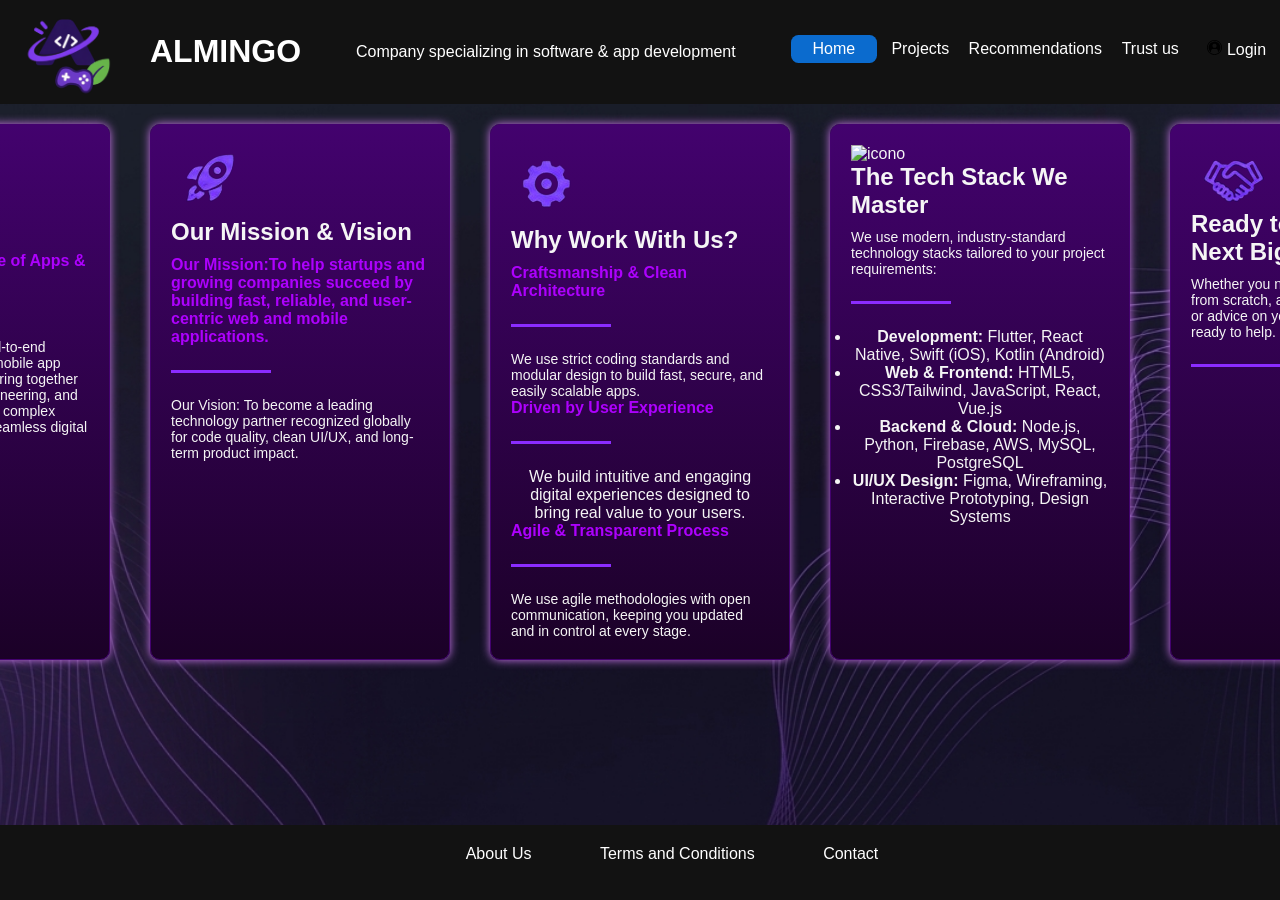
==== index.html @ 81d729e3 "update ada" ====
<!DOCTYPE html>
<html lang="en">

<head>
    <meta charset="UTF-8">
    <meta name="viewport" content="width=device-width, initial-scale=1.0">
    <title>Home · ALMINGO S.L.</title>
    <link rel="stylesheet" href="css/global.css" />
    <link rel="stylesheet" href="css/index.css" />
    <link rel="icon" type="image/x-icon" href="images/favicon/logo.svg" />
</head>

<body>
    <header>
        <a href="index.html"><img class="logo" src="images/logo.png" alt="Logo"></a>
        <h1>ALMINGO</h1>
        <p>Company specializing in software & app development</p>
        <nav>
            <ul class="menuNivel1">
                <li class="sinSubMenu active"><a href="index.html">Home</a></li>
                <li>
                    <a href="projects.html">Projects</a>
                    <ul class="menuNivel2">
                        <li><a href="apps.html">Apps</a></li>
                        <li class="subMenuUltimo"><a href="software.html">Software</a></li>
                    </ul>
                </li>
                <li class="sinSubMenu"><a href="recommendations.html">Recommendations</a></li>
                <li class="sinSubMenu"><a href="trust-us.html">Trust us</a></li>
                <li>
                    <a href="login.html">
                        <img class="iconoMenu" src="images/login.svg" alt="iconoMenu" />
                        Login
                    </a>
                    <ul class="menuNivel2">
                        <li class="subMenuUltimo"><a href="register.html">Register</a></li>
                    </ul>
                </li>
            </ul>
        </nav>
    </header>


    <main>
        <div class="Categoria">
            <div class="informacion">
                <img class="icono" src="images/fotoAbout.png" alt="icono" />
                <h2>About Us </h2>
                <h3>Engineering the Future of Apps & Digital Products</h3>
                <hr class="separacion-about">
                <p>We are Almingo.SL, an end-to-end software engineering and mobile app development agency. We bring
                    together product design, robust engineering, and agile methodologies to turn complex business
                    challenges into seamless digital products.</p>

            </div>

            <div class="informacion">
                <img class="icono" src="images/coheteVsion.png" alt="icono" />
                <h2>Our Mission & Vision</h2>
                        <h3>Our Mission:To help startups and growing companies succeed by building fast,
                        reliable, and user-centric web and mobile applications.</h3>
                        <hr class="separacion-about">
                 
                        <p> Our Vision: To become a leading technology partner recognized globally for code
                        quality, clean UI/UX, and long-term product impact.</p>
                   
            </div>
            <div class="informacion">
                <img class="icono" src="images/tuercaWork.png" alt="icono" />
                <h2>Why Work With Us?</h2>
                <h3>Craftsmanship & Clean Architecture</h3>
                <hr class="separacion-about">
                <p>We use strict coding standards and modular design to build fast, secure, and easily scalable apps.</p>
                <h3>Driven by User Experience</h3>
                <hr class="separacion-about">
                </p>We build intuitive and engaging digital experiences designed to bring real value to your users.</p>
                    
                <h3>Agile & Transparent Process</h3>
                <hr class="separacion-about">
                <p>We use agile methodologies with open communication, keeping you updated and in control at every stage.</p>
            </div>

            <div class="informacion">
                <img class="icono" src="images/techfiles.png" alt="icono" />
                <h2>The Tech Stack We Master</h2>
                <p>We use modern, industry-standard technology stacks tailored to your project requirements:</p>
                <hr class="separacion-about">
                <ul>
                    <li><strong>Development:</strong> Flutter, React Native, Swift (iOS), Kotlin (Android)</li>
                    <li><strong>Web & Frontend:</strong> HTML5, CSS3/Tailwind, JavaScript, React, Vue.js</li>
                    <li><strong>Backend & Cloud:</strong> Node.js, Python, Firebase, AWS, MySQL, PostgreSQL</li>
                    <li><strong>UI/UX Design:</strong> Figma, Wireframing, Interactive Prototyping, Design Systems</li>
                </ul>
            </div>

            <div class="informacion">
                <img class="icono" src="images/manosProyect.png" alt="icono" />
                <h2>Ready to Build Your Next Big Project?</h2>
                <p>Whether you need a new mobile app built from scratch, a web application overhaul, or advice on your
                    tech stack, we are ready to help.</p>
                <hr class="separacion-about">


                    
            </div>
        </div>
    </main>


    <footer>
        <a href="#">About Us</a>
        <a href="#">Terms and Conditions</a>
        <a href="#">Contact</a>
    </footer>
</body>

</html>
---- css/global.css ----
/* GLOBAL */
* {
    margin: 0;
    padding: 0;
}
body {
    background-image: url("../images/fondo.jpg");
    width: 100%;
    height: 100%;
    background-size: cover;
    background-position: center center;
    background-attachment: fixed;
    background-repeat: no-repeat;
    color: white;
}
main {
    padding-bottom: 80px;
}
body {
    font-family: Arial, sans-serif;
}


/* HEADER */
header {
    background-color: #121212;
    display: flex;
    flex-direction: row;
    justify-content: center;
    align-items: center;
    margin-bottom: 10px;
    width: 100%;
}

header .logo {
    width: 150px;
    height: auto;
}

header .login-icon {
    width: 20px;
    height: 20px;
}

header>h1 {
    color: white;
    font-weight: 400px;
    font-style: normal;
    font-style: normal;
}

header>p {
    width: 100%;
    color: white;
    text-align: center;
    font-weight: 400px;
    font-style: normal;
}


/* NAV */
nav {
    width: 100%;
    display: flex;
    flex-direction: row;
    justify-content: left;
    align-items: center;
    position: relative;
}

nav a {
    color: white;
}

.menuNivel1 {
    display: flex;
    align-items: center;
    width: 100%;
    margin-bottom: 5px;
}

.menuNivel1 li {
    list-style: none;
    cursor: pointer;
    padding: 5px;
    text-align: center;
    position: relative;
    border-top-left-radius: 7.5px;
    border-top-right-radius: 7.5px;
    width: 100%;
}

.menuNivel1 .sinSubMenu {
    border-radius: 7.5px;
}

.menuNivel1 li:hover {
    background-color: #6261f9;
    transition: 0.2s;

}

.menuNivel1 li:active {
    background-color: #3939b6;
}

.menuNivel1 .active {
    background-color: #0b6bce;
    border-radius: 7.5px;
}

.menuNivel1 .iconoMenu {
    width: 15px;
    height: 15px;
    filter: invert(100%);
}

.menuNivel1 li>a {
    text-decoration: none;
}

.menuNivel2 {
    display: none;
    position: absolute;
    box-sizing: border-box;
    left: 0;
    right: 0;
}

.menuNivel2>li {
    text-align: center;
    background-color: #6261f9;
    width: auto;
    border-radius: 0px;
}

.menuNivel2 .active {
    background-color: #0b6bce;
    border-radius: 0px;
}

.menuNivel2 .subMenuUltimo {
    border-bottom-left-radius: 7.5px;
    border-bottom-right-radius: 7.5px;
}

.menuNivel1 li:hover ul {
    display: flex;
    flex-direction: column;
}


/* FOOTER */
footer {
    background-color: #121212;
    width: 100%;
    text-align: center;
    height: 75px;
    margin-top: 5px;
    position: fixed;
    bottom: 0px;
}

footer>a {
    display: inline-block;
    margin-left: 5%;
    margin-top: 20px;
    position: relative;
    text-decoration: none;
    color: white;
}
---- css/index.css ----
.informacion {
    margin-left: 20px;
    margin-right: 20px;
    background: linear-gradient(#43026e, #1b0127);
    border: 1px solid #43026e;
    border-radius: 10px;
    color: #f5f5f5;
    padding: 20px;
    margin-bottom: 20px;
    box-shadow: 0px 0px 10px rgb(205, 118, 240);
    text-align: center;
    box-sizing: border-box;
    width: 100%;
    height: auto;
    min-width: 300px;
}
.Categoria {

    display: flex;
    flex-direction: row;
    justify-content: center;
    margin: 20px auto;
    transition: transform 1000ms;
}
.informacion:hover {
  transform: translateY(-15px);
}
.informacion img {
    display: flex;
    align-items: center;
    gap: 20px;
    text-align: left;
}
.informacion h2 {
    color: #f5f5f5;
    text-align: left;
    margin-bottom: 10px;

}
.informacion h3 {
    color: #ad01fd;
    text-align: left;
    margin-bottom: 10px;
    font-size: 16px;
} 
.separacion-about {
    border: none;
    height: 3px;
    background-color: #8b2cff;
    width: 100px;
    margin: 24px 0;
}
.informacion p {
    color: #f5f5f5;
    text-align: left;
    font-size: 14px;
}
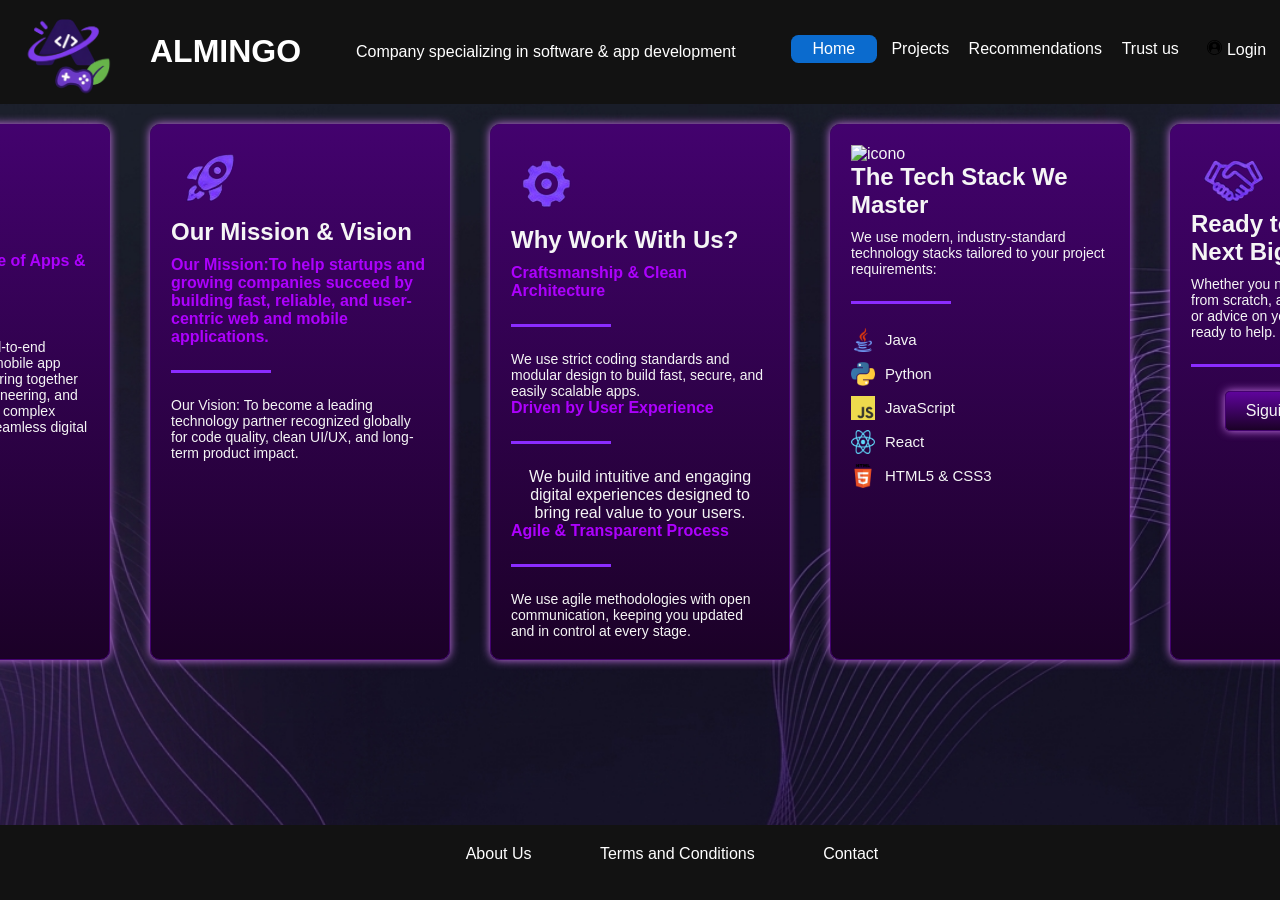
==== commit b15579c2: "update ss" ====
--- a/index.html
+++ b/index.html
@@ -86,10 +86,11 @@
                 <p>We use modern, industry-standard technology stacks tailored to your project requirements:</p>
                 <hr class="separacion-about">
                 <ul>
-                    <li><strong>Development:</strong> Flutter, React Native, Swift (iOS), Kotlin (Android)</li>
-                    <li><strong>Web & Frontend:</strong> HTML5, CSS3/Tailwind, JavaScript, React, Vue.js</li>
-                    <li><strong>Backend & Cloud:</strong> Node.js, Python, Firebase, AWS, MySQL, PostgreSQL</li>
-                    <li><strong>UI/UX Design:</strong> Figma, Wireframing, Interactive Prototyping, Design Systems</li>
+                    <li class="tecnologia"><img src="images/index/java.png" alt="Java" /><p>Java</p></li>
+                    <li class="tecnologia"><img src="images/index/python.png" alt="Python" /><p>Python</p></li>
+                    <li class="tecnologia"><img src="images/index/javascript.png" alt="JavaScript" /><p>JavaScript</p></li>
+                    <li class="tecnologia"><img src="images/index/react.png" alt="React" /><p>React</p></li>
+                    <li class="tecnologia"><img src="images/index/html5.png" alt="HTML5" /><p>HTML5 & CSS3</p></li>
                 </ul>
             </div>
 
@@ -99,6 +100,7 @@
                 <p>Whether you need a new mobile app built from scratch, a web application overhaul, or advice on your
                     tech stack, we are ready to help.</p>
                 <hr class="separacion-about">
+                <a href="projects.html" class="boton-proyectos">Siguientes proyectos</a>
 
 
                     
--- a/css/index.css
+++ b/css/index.css
@@ -13,6 +13,7 @@
     width: 100%;
     height: auto;
     min-width: 300px;
+    transition: transform 0.6s;
 }
 .Categoria {
 
@@ -20,7 +21,7 @@
     flex-direction: row;
     justify-content: center;
     margin: 20px auto;
-    transition: transform 1000ms;
+    
 }
 .informacion:hover {
   transform: translateY(-15px);
@@ -54,4 +55,45 @@
     color: #f5f5f5;
     text-align: left;
     font-size: 14px;
+}
+.informacion .tecnologia {
+    display: flex;
+    align-items: center;
+    gap: 10px;
+    margin-top: 10px;
+}
+.informacion .tecnologia img {
+    display: block;
+    width: 24px;
+    height: 24px;
+}
+.informacion .tecnologia p {
+    color: #f5f5f5;
+    text-align: left;
+    font-size: 15px;
+    margin: 0;
+}
+
+.informacion li {
+    list-style: none;
+}
+
+.informacion .boton-proyectos {
+    display: inline-block;
+    padding: 10px 20px;
+    background: linear-gradient(#5f049c, #1b0127);
+    box-shadow: 0px 0px 10px rgb(205, 118, 240);
+    border: 1px solid #43026e;
+    color: #f5f5f5;
+    text-decoration: none;
+    border-radius: 5px;
+    cursor: pointer;
+    transition: transform 0.6s;
+}
+
+.informacion .boton-proyectos:hover {
+    transform: scale(1.1);
+    background: linear-gradient(#ab4fe9, #30194b);
+    transition: 0.2s;
+
 }
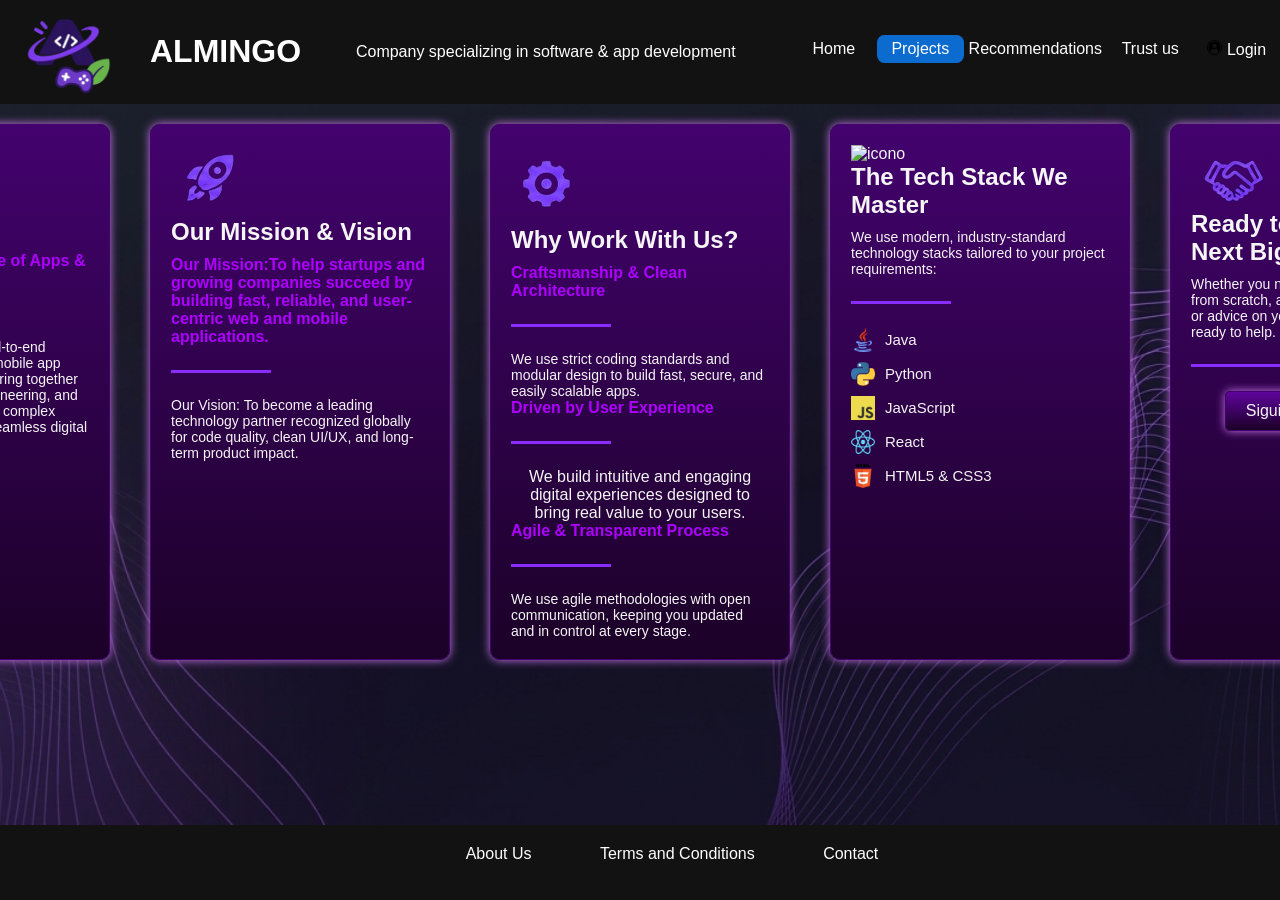
==== commit 397eaca0: "qeq e" ====
--- a/index.html
+++ b/index.html
@@ -11,18 +11,18 @@
 </head>
 
 <body>
-    <header>
+     <header>
         <a href="index.html"><img class="logo" src="images/logo.png" alt="Logo"></a>
         <h1>ALMINGO</h1>
-        <p>Company specializing in software & app development</p>
+        <p class="text">Company specializing in software & app development</p>
         <nav>
             <ul class="menuNivel1">
-                <li class="sinSubMenu active"><a href="index.html">Home</a></li>
-                <li>
+                <li class="sinSubMenu"><a href="index.html">Home</a></li>
+                <li class="active">
                     <a href="projects.html">Projects</a>
                     <ul class="menuNivel2">
-                        <li><a href="apps.html">Apps</a></li>
-                        <li class="subMenuUltimo"><a href="software.html">Software</a></li>
+                        <li><a href="projects.html#apps">Apps</a></li>
+                        <li class="subMenuUltimo"><a href="projects.html#software">Software</a></li>
                     </ul>
                 </li>
                 <li class="sinSubMenu"><a href="recommendations.html">Recommendations</a></li>
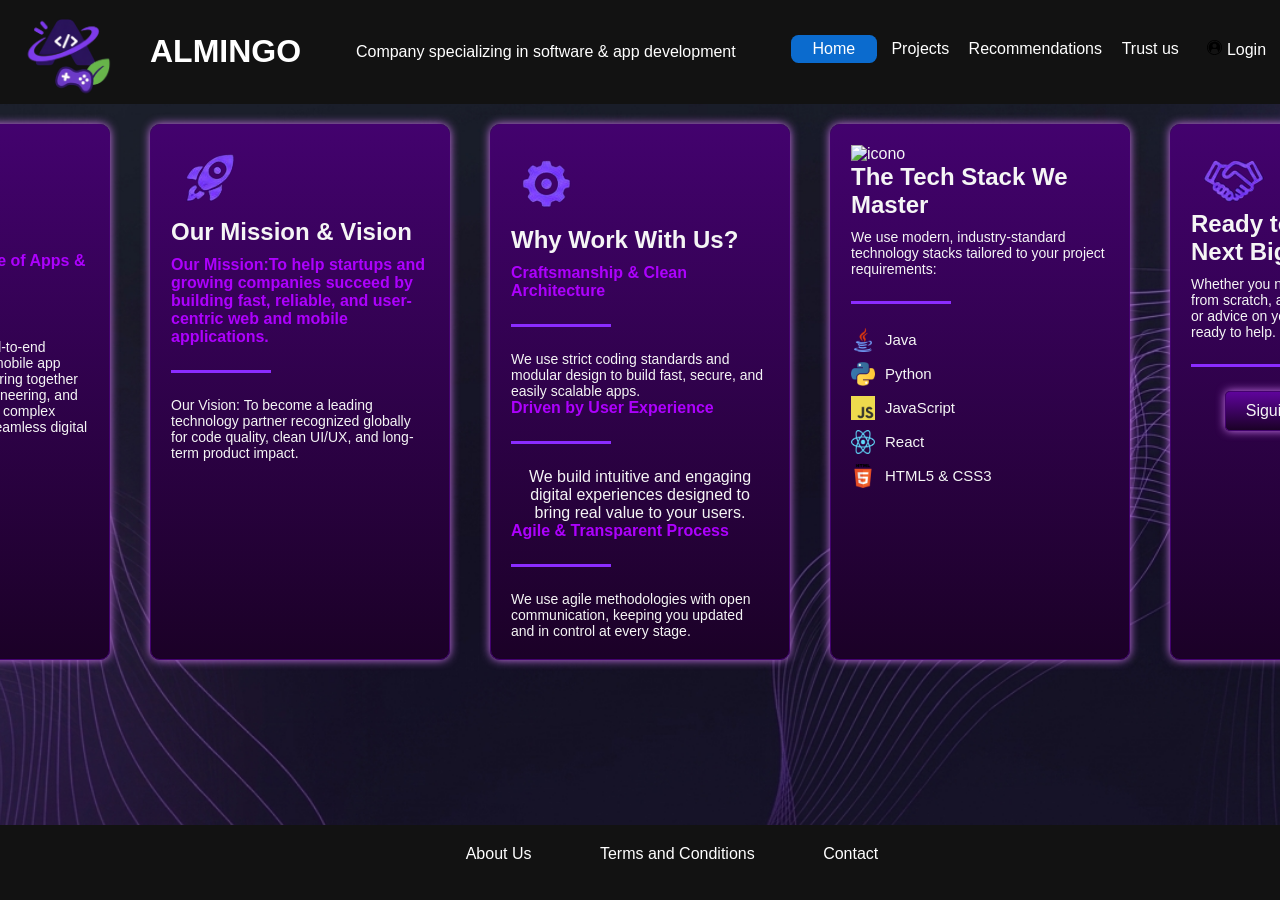
==== commit 9452d100: "Puesto el active de forma correcta" ====
--- a/index.html
+++ b/index.html
@@ -17,8 +17,8 @@
         <p class="text">Company specializing in software & app development</p>
         <nav>
             <ul class="menuNivel1">
-                <li class="sinSubMenu"><a href="index.html">Home</a></li>
-                <li class="active">
+                <li class="sinSubMenu active"><a href="index.html">Home</a></li>
+                <li>
                     <a href="projects.html">Projects</a>
                     <ul class="menuNivel2">
                         <li><a href="projects.html#apps">Apps</a></li>
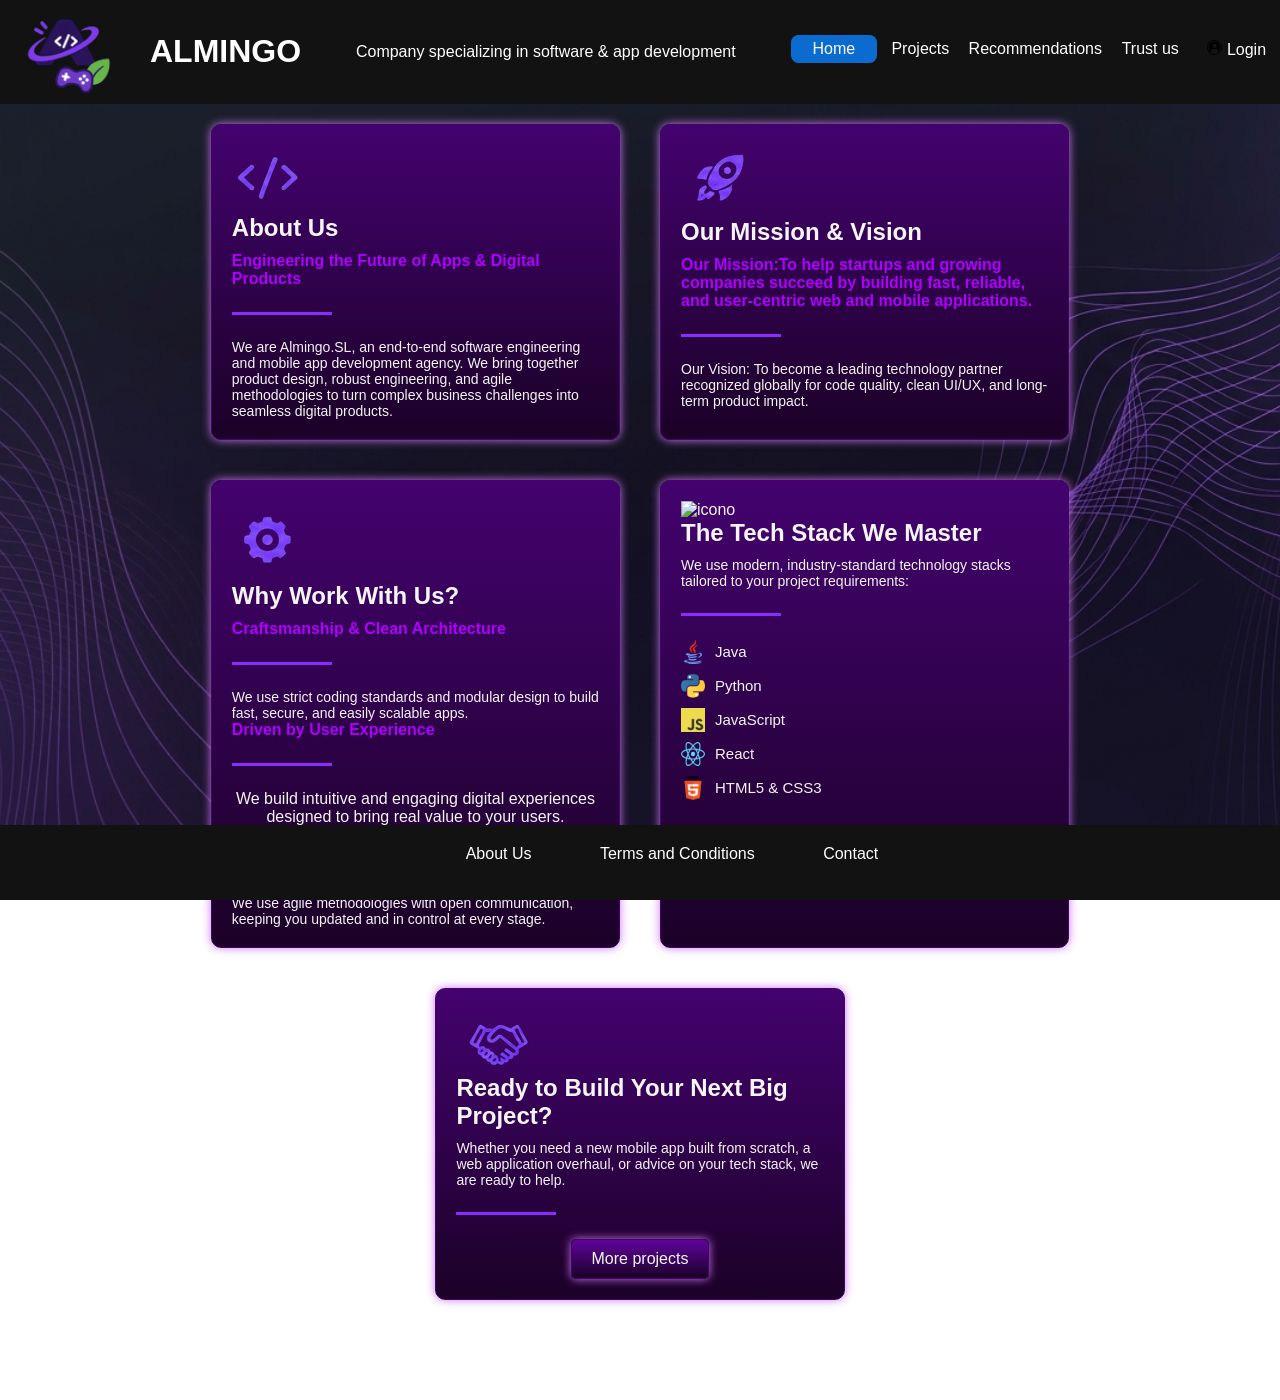
==== commit c01dc60b: "dad dad" ====
--- a/index.html
+++ b/index.html
@@ -100,8 +100,8 @@
                 <p>Whether you need a new mobile app built from scratch, a web application overhaul, or advice on your
                     tech stack, we are ready to help.</p>
                 <hr class="separacion-about">
-                <a href="projects.html" class="boton-proyectos">Siguientes proyectos</a>
-
+                <a href="projects.html" class="boton-proyectos">More projects</a>
+                        
 
                     
             </div>
--- a/css/global.css
+++ b/css/global.css
@@ -82,7 +82,7 @@
 .menuNivel1 li {
     list-style: none;
     cursor: pointer;
-    padding: 5px;
+    padding: 0;
     text-align: center;
     position: relative;
     border-top-left-radius: 7.5px;
@@ -116,6 +116,8 @@
 }
 
 .menuNivel1 li>a {
+    display: block;
+    padding: 5px;
     text-decoration: none;
 }
 
@@ -169,4 +171,3 @@
     text-decoration: none;
     color: white;
 }
-
--- a/css/index.css
+++ b/css/index.css
@@ -1,27 +1,24 @@
 .informacion {
-    margin-left: 20px;
-    margin-right: 20px;
+    margin: 0;
     background: linear-gradient(#43026e, #1b0127);
     border: 1px solid #43026e;
     border-radius: 10px;
     color: #f5f5f5;
     padding: 20px;
-    margin-bottom: 20px;
     box-shadow: 0px 0px 10px rgb(205, 118, 240);
     text-align: center;
     box-sizing: border-box;
-    width: 100%;
+    width: 33%;
     height: auto;
     min-width: 300px;
     transition: transform 0.6s;
 }
 .Categoria {
-
     display: flex;
-    flex-direction: row;
+    flex-wrap: wrap;
     justify-content: center;
-    margin: 20px auto;
-    
+    gap: 40px;
+    margin: 20px;
 }
 .informacion:hover {
   transform: translateY(-15px);
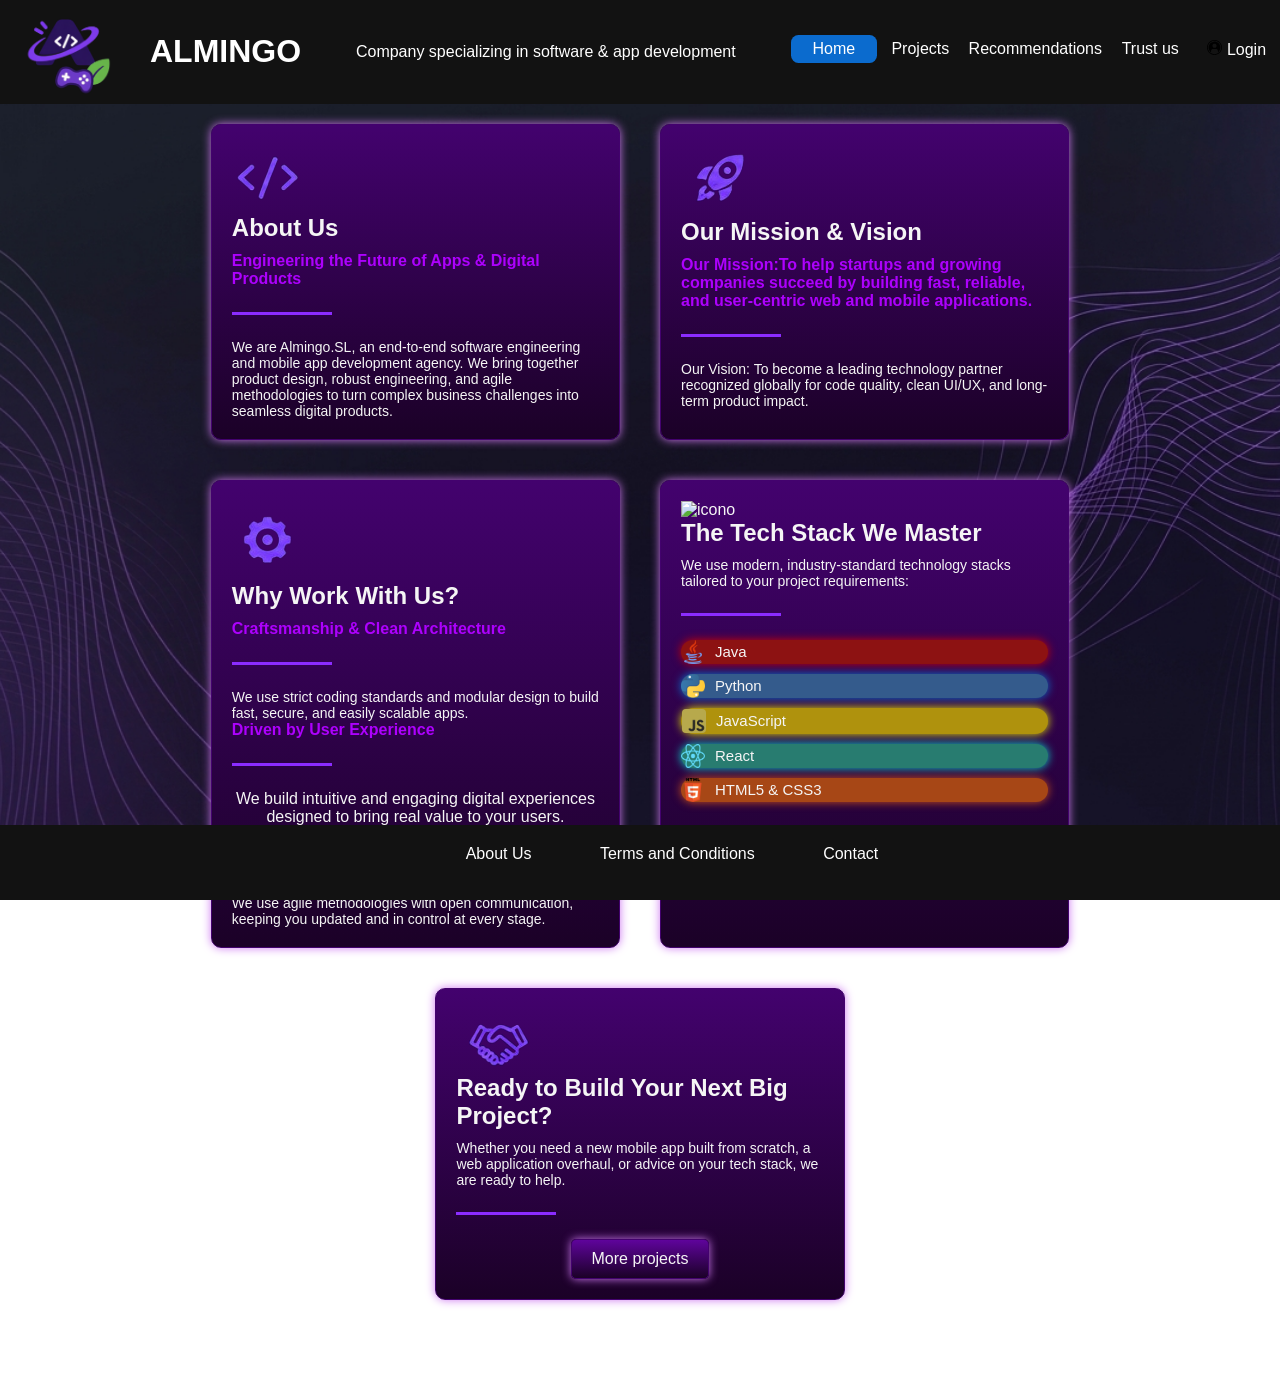
==== commit b062ad0c: "we ew" ====
--- a/index.html
+++ b/index.html
@@ -86,11 +86,11 @@
                 <p>We use modern, industry-standard technology stacks tailored to your project requirements:</p>
                 <hr class="separacion-about">
                 <ul>
-                    <li class="tecnologia"><img src="images/index/java.png" alt="Java" /><p>Java</p></li>
-                    <li class="tecnologia"><img src="images/index/python.png" alt="Python" /><p>Python</p></li>
-                    <li class="tecnologia"><img src="images/index/javascript.png" alt="JavaScript" /><p>JavaScript</p></li>
-                    <li class="tecnologia"><img src="images/index/react.png" alt="React" /><p>React</p></li>
-                    <li class="tecnologia"><img src="images/index/html5.png" alt="HTML5" /><p>HTML5 & CSS3</p></li>
+                    <li class="tecnologia java"><img src="images/index/java.png" alt="Java" /><p>Java</p></li>
+                    <li class="tecnologia python"><img src="images/index/python.png" alt="Python" /><p>Python</p></li>
+                    <li class="tecnologia javascript"><img src="images/index/javascript.png" alt="JavaScript" /><p>JavaScript</p></li>
+                    <li class="tecnologia react"><img src="images/index/react.png" alt="React" /><p>React</p></li>
+                    <li class="tecnologia html5"><img src="images/index/html5.png" alt="HTML5" /><p>HTML5 & CSS3</p></li>
                 </ul>
             </div>
 
@@ -101,7 +101,7 @@
                     tech stack, we are ready to help.</p>
                 <hr class="separacion-about">
                 <a href="projects.html" class="boton-proyectos">More projects</a>
-                        
+
 
                     
             </div>
--- a/css/index.css
+++ b/css/index.css
@@ -58,6 +58,8 @@
     align-items: center;
     gap: 10px;
     margin-top: 10px;
+   
+
 }
 .informacion .tecnologia img {
     display: block;
@@ -93,4 +95,35 @@
     background: linear-gradient(#ab4fe9, #30194b);
     transition: 0.2s;
 
+}
+.java{
+    background-color: #8d1212;
+    box-shadow: 0 0px 10px rgb(201, 3, 3);
+    border-radius: 60px;
+}
+.python{
+    background-color: #345b8c;
+    box-shadow: 0px 0px 10px rgba(6, 118, 209, 0.973);
+    border-radius: 60px;   
+}
+.html5{
+    background-color: #a74716;
+    box-shadow: 0px 0px 10px rgb(201, 80, 25);
+    border-radius: 60px;
+}
+.react{
+    background-color: #287c70;
+    box-shadow: 0px 0px 10px rgb(9, 211, 201);
+    border-radius: 60px;
+}
+.javascript {
+    background-color: #af920d;
+    box-shadow: 0px 0px 10px rgba(231, 235, 2, 0.986);
+    border-radius: 60px;
+    padding: 1px 1px;
+}
+
+.javascript img {
+    border-radius: 4px;
+    filter: brightness(0.78) saturate(0.85);
 }
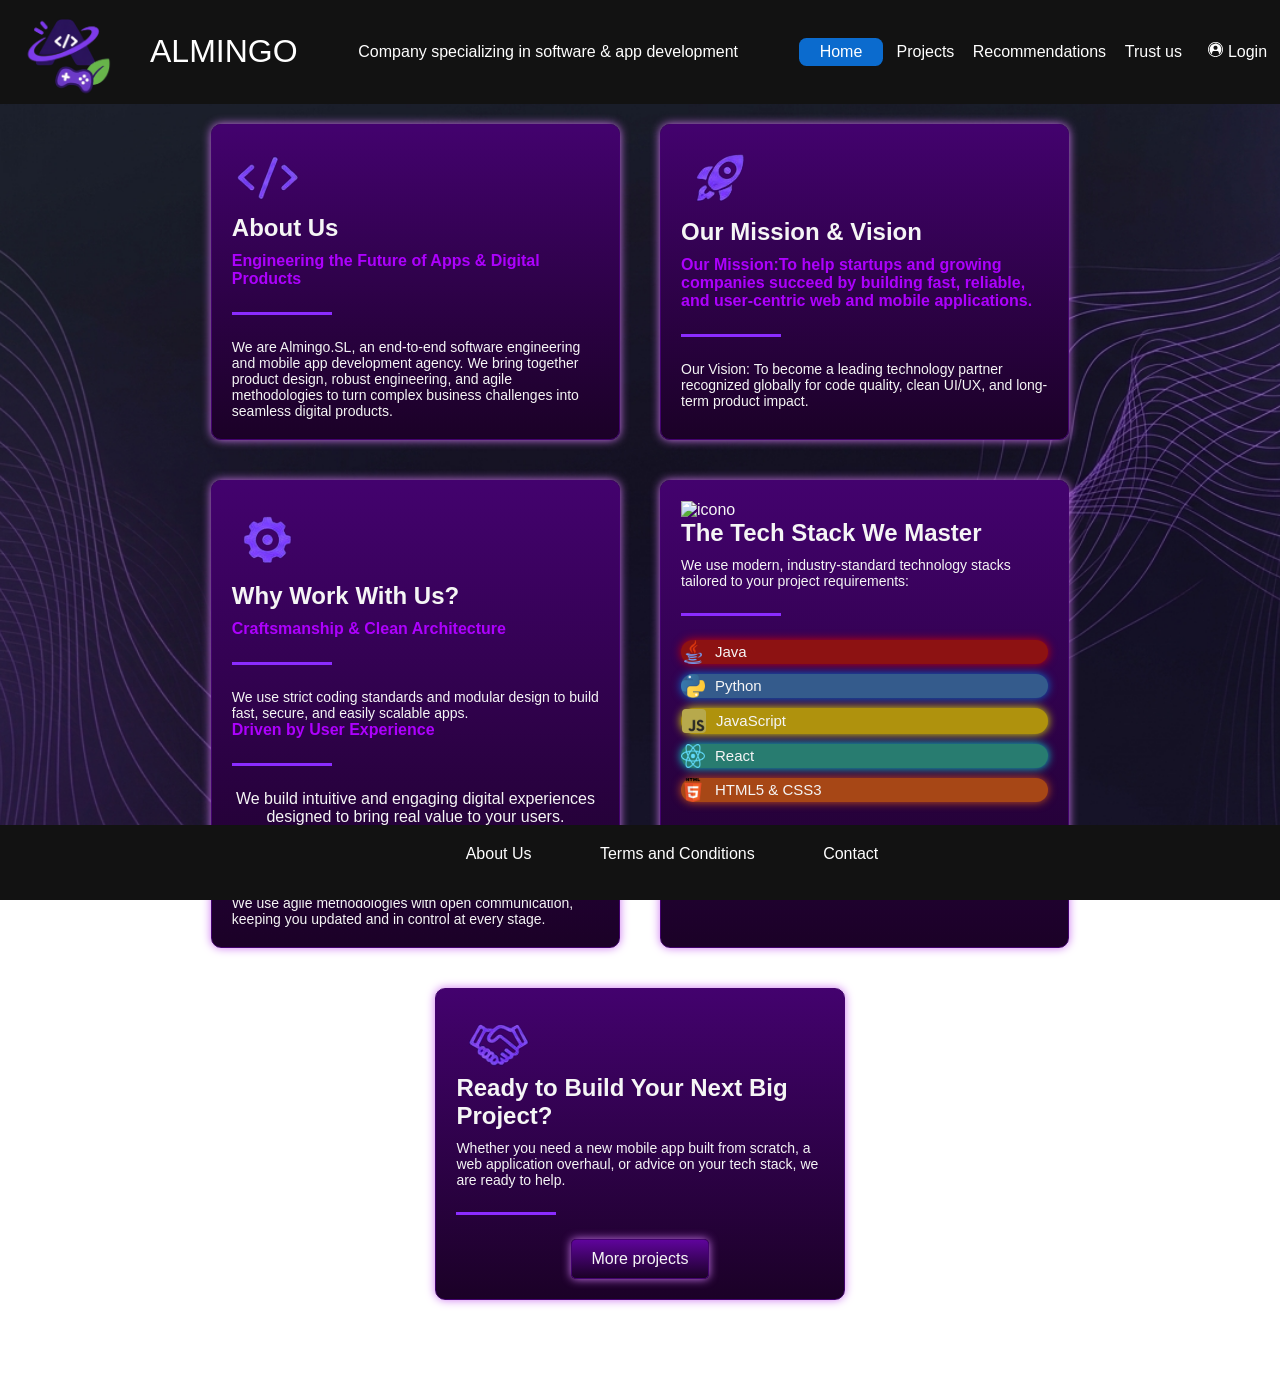
==== commit 9ba1310a: "Ultimos arreglos y creado el README.md" ====
--- a/index.html
+++ b/index.html
@@ -11,7 +11,7 @@
 </head>
 
 <body>
-     <header>
+    <header>
         <a href="index.html"><img class="logo" src="images/logo.png" alt="Logo"></a>
         <h1>ALMINGO</h1>
         <p class="text">Company specializing in software & app development</p>
@@ -57,27 +57,29 @@
             <div class="informacion">
                 <img class="icono" src="images/coheteVsion.png" alt="icono" />
                 <h2>Our Mission & Vision</h2>
-                        <h3>Our Mission:To help startups and growing companies succeed by building fast,
-                        reliable, and user-centric web and mobile applications.</h3>
-                        <hr class="separacion-about">
-                 
-                        <p> Our Vision: To become a leading technology partner recognized globally for code
-                        quality, clean UI/UX, and long-term product impact.</p>
-                   
+                <h3>Our Mission:To help startups and growing companies succeed by building fast,
+                    reliable, and user-centric web and mobile applications.</h3>
+                <hr class="separacion-about">
+
+                <p> Our Vision: To become a leading technology partner recognized globally for code
+                    quality, clean UI/UX, and long-term product impact.</p>
+
             </div>
             <div class="informacion">
                 <img class="icono" src="images/tuercaWork.png" alt="icono" />
                 <h2>Why Work With Us?</h2>
                 <h3>Craftsmanship & Clean Architecture</h3>
                 <hr class="separacion-about">
-                <p>We use strict coding standards and modular design to build fast, secure, and easily scalable apps.</p>
+                <p>We use strict coding standards and modular design to build fast, secure, and easily scalable apps.
+                </p>
                 <h3>Driven by User Experience</h3>
                 <hr class="separacion-about">
                 </p>We build intuitive and engaging digital experiences designed to bring real value to your users.</p>
-                    
+
                 <h3>Agile & Transparent Process</h3>
                 <hr class="separacion-about">
-                <p>We use agile methodologies with open communication, keeping you updated and in control at every stage.</p>
+                <p>We use agile methodologies with open communication, keeping you updated and in control at every
+                    stage.</p>
             </div>
 
             <div class="informacion">
@@ -86,11 +88,21 @@
                 <p>We use modern, industry-standard technology stacks tailored to your project requirements:</p>
                 <hr class="separacion-about">
                 <ul>
-                    <li class="tecnologia java"><img src="images/index/java.png" alt="Java" /><p>Java</p></li>
-                    <li class="tecnologia python"><img src="images/index/python.png" alt="Python" /><p>Python</p></li>
-                    <li class="tecnologia javascript"><img src="images/index/javascript.png" alt="JavaScript" /><p>JavaScript</p></li>
-                    <li class="tecnologia react"><img src="images/index/react.png" alt="React" /><p>React</p></li>
-                    <li class="tecnologia html5"><img src="images/index/html5.png" alt="HTML5" /><p>HTML5 & CSS3</p></li>
+                    <li class="tecnologia java"><img src="images/index/java.png" alt="Java" />
+                        <p>Java</p>
+                    </li>
+                    <li class="tecnologia python"><img src="images/index/python.png" alt="Python" />
+                        <p>Python</p>
+                    </li>
+                    <li class="tecnologia javascript"><img src="images/index/javascript.png" alt="JavaScript" />
+                        <p>JavaScript</p>
+                    </li>
+                    <li class="tecnologia react"><img src="images/index/react.png" alt="React" />
+                        <p>React</p>
+                    </li>
+                    <li class="tecnologia html5"><img src="images/index/html5.png" alt="HTML5" />
+                        <p>HTML5 & CSS3</p>
+                    </li>
                 </ul>
             </div>
 
@@ -103,7 +115,7 @@
                 <a href="projects.html" class="boton-proyectos">More projects</a>
 
 
-                    
+
             </div>
         </div>
     </main>
--- a/css/global.css
+++ b/css/global.css
@@ -3,6 +3,7 @@
     margin: 0;
     padding: 0;
 }
+
 body {
     background-image: url("../images/fondo.jpg");
     width: 100%;
@@ -12,14 +13,12 @@
     background-attachment: fixed;
     background-repeat: no-repeat;
     color: white;
-}
+    font-family: Arial, sans-serif;
+}
+
 main {
     padding-bottom: 80px;
 }
-body {
-    font-family: Arial, sans-serif;
-}
-
 
 /* HEADER */
 header {
@@ -44,19 +43,19 @@
 
 header>h1 {
     color: white;
-    font-weight: 400px;
+    font-weight: 400;
     font-style: normal;
+}
+
+header>p {
+    width: 100%;
+    color: white;
+    text-align: center;
+    font-weight: 400;
     font-style: normal;
-}
-
-header>p {
-    width: 100%;
-    color: white;
-    text-align: center;
-    font-weight: 400px;
-    font-style: normal;
-}
-
+    margin-left: 10px;
+    margin-right: 10px;
+}
 
 /* NAV */
 nav {
@@ -76,7 +75,6 @@
     display: flex;
     align-items: center;
     width: 100%;
-    margin-bottom: 5px;
 }
 
 .menuNivel1 li {
@@ -88,6 +86,7 @@
     border-top-left-radius: 7.5px;
     border-top-right-radius: 7.5px;
     width: 100%;
+    transition: 0.2s;
 }
 
 .menuNivel1 .sinSubMenu {
@@ -97,7 +96,6 @@
 .menuNivel1 li:hover {
     background-color: #6261f9;
     transition: 0.2s;
-
 }
 
 .menuNivel1 li:active {
@@ -112,7 +110,6 @@
 .menuNivel1 .iconoMenu {
     width: 15px;
     height: 15px;
-    filter: invert(100%);
 }
 
 .menuNivel1 li>a {
@@ -151,7 +148,6 @@
     flex-direction: column;
 }
 
-
 /* FOOTER */
 footer {
     background-color: #121212;
@@ -171,3 +167,49 @@
     text-decoration: none;
     color: white;
 }
+
+
+/* DISEÑO PARA TELEFONOS */
+@media (max-width: 768px) {
+
+    /* Header en columna para pantallas estrechas */
+    header {
+        flex-direction: column;
+        padding: 10px 0;
+        text-align: center;
+    }
+
+    header .logo {
+        width: 120px;
+        margin-bottom: 5px;
+    }
+
+    /* Menú de navegación adaptado a vertical */
+    .menuNivel1 {
+        flex-direction: column;
+        width: 100%;
+    }
+
+    .menuNivel1 li {
+        width: 100%;
+        border-radius: 0;
+        margin-bottom: 2px;
+    }
+
+    .menuNivel1 .sinSubMenu,
+    .menuNivel1 .active {
+        border-radius: 0;
+    }
+
+    /* Submenús en pantallas táctiles / pequeñas */
+    .menuNivel2 {
+        position: static;
+        width: 100%;
+    }
+
+    /* Ajustes generales del footer para móviles */
+    footer>a {
+        margin-left: 0;
+        font-size: 14px;
+    }
+}
--- a/css/index.css
+++ b/css/index.css
@@ -11,8 +11,9 @@
     width: 33%;
     height: auto;
     min-width: 300px;
-    transition: transform 0.6s;
+    transition: transform 0.3s;
 }
+
 .Categoria {
     display: flex;
     flex-wrap: wrap;
@@ -20,27 +21,32 @@
     gap: 40px;
     margin: 20px;
 }
+
 .informacion:hover {
-  transform: translateY(-15px);
+    transform: translateY(-15px);
 }
+
 .informacion img {
     display: flex;
     align-items: center;
     gap: 20px;
     text-align: left;
 }
+
 .informacion h2 {
     color: #f5f5f5;
     text-align: left;
     margin-bottom: 10px;
 
 }
+
 .informacion h3 {
     color: #ad01fd;
     text-align: left;
     margin-bottom: 10px;
     font-size: 16px;
-} 
+}
+
 .separacion-about {
     border: none;
     height: 3px;
@@ -48,24 +54,28 @@
     width: 100px;
     margin: 24px 0;
 }
+
 .informacion p {
     color: #f5f5f5;
     text-align: left;
     font-size: 14px;
 }
+
 .informacion .tecnologia {
     display: flex;
     align-items: center;
     gap: 10px;
     margin-top: 10px;
-   
+
 
 }
+
 .informacion .tecnologia img {
     display: block;
     width: 24px;
     height: 24px;
 }
+
 .informacion .tecnologia p {
     color: #f5f5f5;
     text-align: left;
@@ -96,26 +106,31 @@
     transition: 0.2s;
 
 }
-.java{
+
+.java {
     background-color: #8d1212;
     box-shadow: 0 0px 10px rgb(201, 3, 3);
     border-radius: 60px;
 }
-.python{
+
+.python {
     background-color: #345b8c;
     box-shadow: 0px 0px 10px rgba(6, 118, 209, 0.973);
-    border-radius: 60px;   
+    border-radius: 60px;
 }
-.html5{
+
+.html5 {
     background-color: #a74716;
     box-shadow: 0px 0px 10px rgb(201, 80, 25);
     border-radius: 60px;
 }
-.react{
+
+.react {
     background-color: #287c70;
     box-shadow: 0px 0px 10px rgb(9, 211, 201);
     border-radius: 60px;
 }
+
 .javascript {
     background-color: #af920d;
     box-shadow: 0px 0px 10px rgba(231, 235, 2, 0.986);
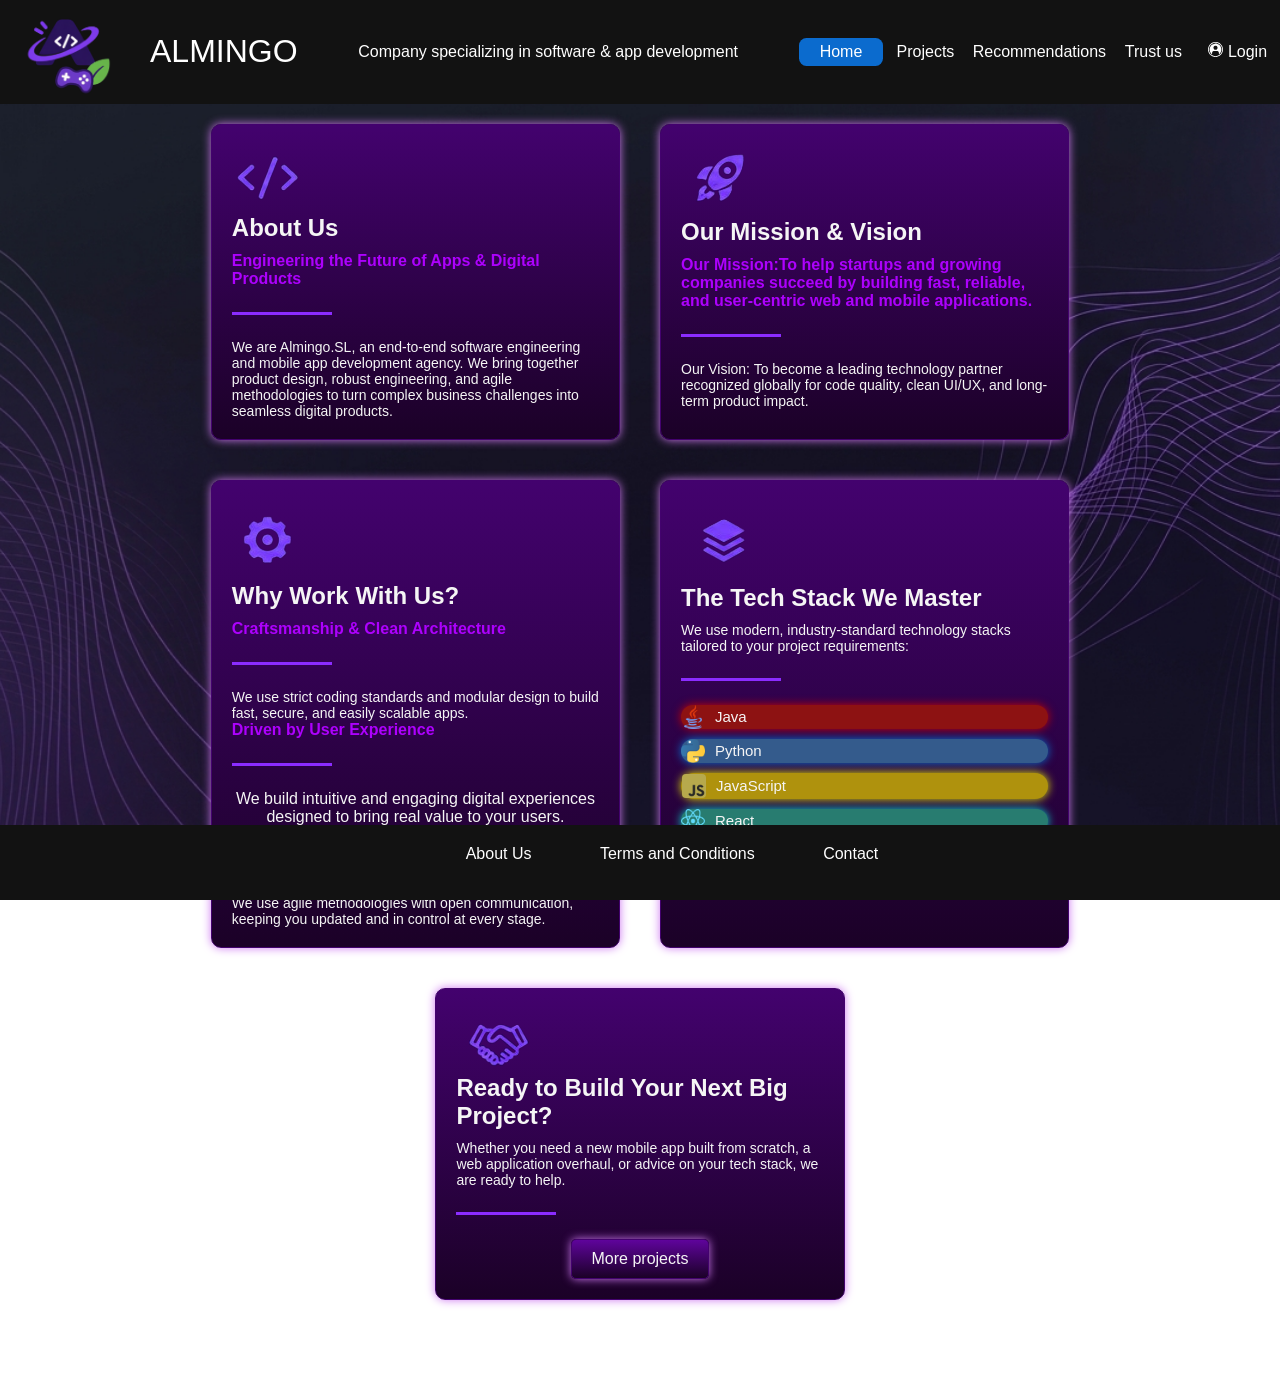
==== commit 9bef9dc6: "cambios" ====
--- a/index.html
+++ b/index.html
@@ -83,7 +83,7 @@
             </div>
 
             <div class="informacion">
-                <img class="icono" src="images/techfiles.png" alt="icono" />
+                <img class="icono" src="images/techFiles.png" alt="icono" />
                 <h2>The Tech Stack We Master</h2>
                 <p>We use modern, industry-standard technology stacks tailored to your project requirements:</p>
                 <hr class="separacion-about">
--- a/css/global.css
+++ b/css/global.css
@@ -131,6 +131,12 @@
     background-color: #6261f9;
     width: auto;
     border-radius: 0px;
+    transition: background-color 0.2s ease;
+}
+
+.menuNivel2>li:hover,
+.menuNivel2>li:focus-within {
+    background-color: #3f3fec;
 }
 
 .menuNivel2 .active {
